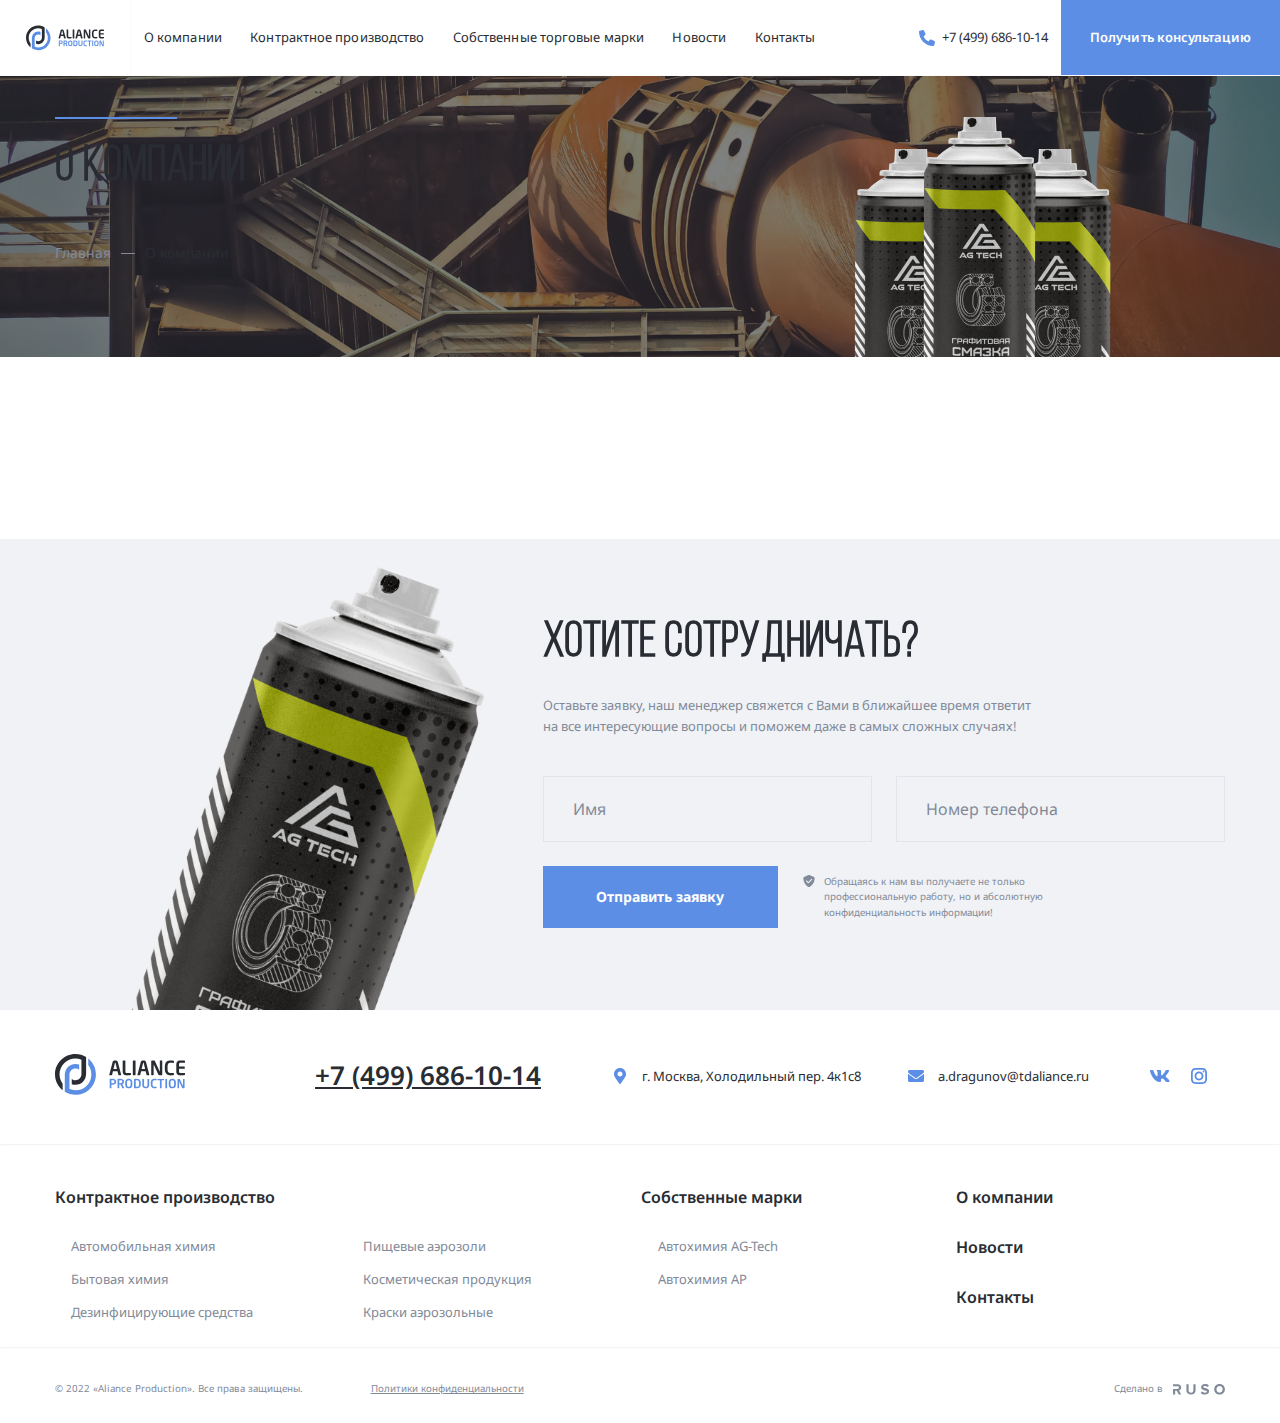
==== about.html @ fb268b4b "add: new page & inside-header; fix: navbar" ====
<!DOCTYPE html>
<html lang="ru">
  <head>
    <head>
      <meta charset="UTF-8" />
      <meta name="viewport" content="width=device-width, initial-scale=1.0" />
      <link rel="preconnect" href="https://fonts.googleapis.com" />
      <link rel="preconnect" href="https://fonts.gstatic.com" crossorigin />
      <link
        href="https://fonts.googleapis.com/css2?family=Noto+Sans:ital,wght@0,100..900;1,100..900&display=swap"
        rel="stylesheet"
      />
      <link rel="stylesheet" href="css/swiper-bundle.min.css" />
      <link rel="stylesheet" href="css/normalize.css" />
      <link rel="stylesheet" href="css/style.css" />
      <title>О компании - Aliance Production</title>
    </head>
  </head>
  <body>
    <div class="mobile-menu">
      <ul class="mobile-menu-nav">
        <li class="mobile-menu-nav-item">
          <a href="#" class="mobile-menu-link">О компании</a>
        </li>
        <li class="mobile-menu-nav-item">
          <a href="#" class="mobile-menu-link">Контрактное производство</a>
          <ul class="mobile-submenu">
            <li class="mobile-submenu-item">
              <a class="mobile-submenu-link" href="#">Автомобильная химия</a>
            </li>
            <li class="mobile-submenu-item">
              <a class="mobile-submenu-link" href="#">Бытовая химия</a>
            </li>
            <li class="mobile-submenu-item">
              <a class="mobile-submenu-link" href="#"
                >Дезинфицирующие средства</a
              >
            </li>
            <li class="mobile-submenu-item">
              <a class="mobile-submenu-link" href="#">Пищевые аэрозоли</a>
            </li>
            <li class="mobile-submenu-item">
              <a class="mobile-submenu-link" href="#"
                >Косметическая продукция</a
              >
            </li>
            <li class="mobile-submenu-item">
              <a class="mobile-submenu-link" href="#">Краски аэрозольные</a>
            </li>
          </ul>
        </li>
        <li class="mobile-menu-nav-item">
          <a href="#" class="mobile-menu-link">Собственные марки</a>
          <ul class="mobile-submenu">
            <li class="mobile-submenu-item">
              <a class="mobile-submenu-link" href="#">Автохимия AG-Tech</a>
            </li>
            <li class="mobile-submenu-item">
              <a class="mobile-submenu-link" href="#">Автохимия AP</a>
            </li>
          </ul>
        </li>
        <li class="mobile-menu-nav-item">
          <a href="#" class="mobile-menu-link">Новости</a>
        </li>
        <li class="mobile-menu-nav-item">
          <a href="#" class="mobile-menu-link">Контакты</a>
        </li>
      </ul>
      <a href="tel:+74996861014" class="mobile-phone">+7 (499) 686-10-14</a>
      <div class="mobile-info">
        <img src="img/svg/mark.svg" alt="mark" />
        <address class="mobile-info-address">
          г. Москва, Холодильный пер. 4к1с8
        </address>
      </div>
      <!-- /.mobile-info -->
      <div class="mobile-info">
        <img src="img/svg/mail.svg" alt="mail" />
        <a href="mailto:a.dragunov@tdaliance.ru" class="mobile-info-email"
          >a.dragunov@tdaliance.ru
        </a>
      </div>
      <div class="vk-inst-link">
        <a href="#" class="mobile-info">
          <img src="img/svg/vk.svg" alt="vk" />
        </a>
        <a href="#" class="mobile-info">
          <img src="img/svg/inst.svg" alt="inst" />
        </a>
      </div>
    </div>
    <nav class="navbar navbar-light">
      <a href="#" class="mobile-menu-toggle">
        <div class="mobile-menu-line"></div>
        <div class="mobile-menu-line"></div>
        <div class="mobile-menu-line"></div>
      </a>
      <a href="./" class="header-logo">
        <svg class="logo-svg logo-light">
          <use href="img/sprite.svg#logo-light"></use>
        </svg>
        <svg class="logo-svg logo-dark">
          <use href="img/sprite.svg#logo"></use>
        </svg>
      </a>
      <ul class="ul header-nav">
        <li class="header-nav-item">
          <a href="/about.html" class="header-nav-link">О компании</a>
        </li>
        <li class="header-nav-item">
          <a href="#" class="header-nav-link">Контрактное производство</a>
        </li>
        <li class="header-nav-item">
          <a href="#" class="header-nav-link">Собственные торговые марки</a>
        </li>
        <li class="header-nav-item">
          <a href="#" class="header-nav-link">Новости</a>
        </li>
        <li class="header-nav-item">
          <a href="#" class="header-nav-link">Контакты</a>
        </li>
      </ul>
      <div class="header-phone">
        <svg class="phone-icon" width="16" height="16">
          <use href="img/sprite.svg#phone"></use>
        </svg>
        <a href="tel:+74996861014" class="header-phone-link"
          >+7 (499) 686-10-14
        </a>
      </div>
      <!-- /.header-phone -->
      <button class="navbar-button button" data-toggle="modal">
        <svg class="button-icon" width="16" height="16">
          <use href="img/sprite.svg#phone"></use>
        </svg>
        <span class="button-text">Получить консультацию</span>
      </button>
    </nav>

    <div class="inside-header">
      <div class="inside-header-wrapper">
        <div class="image-field">
          <img
            class="back-inside-header-image"
            src="img/back-inside-header-image.png"
            alt="back-inside-header-image"
          />
          <div class="blackout"></div>
        </div>
        <section class="section">
          <div class="container">
            <div class="heder-inside-content">
              <div class="header-inside-title">
                <div class="seporator"></div>
                <h2 class="section-title">О компании</h2>
                <ul class="breadcrumb">
                  <li class="breadcrumb-item">
                    <a href="#" class="crumb-item">Главная</a>
                  </li>
                  <li class="breadcrumb-item">
                    <a href="#" class="crumb-item">О компании</a>
                  </li>
                </ul>
              </div>
              <img
                class="inside-header-image"
                src="img/inside-header.png"
                alt="inside-header-image"
              />
            </div>
          </div>
        </section>
      </div>
    </div>
    <!-- /.inside-header -->

    <section class="section cta">
      <div class="bg-grey section-cta">
        <img src="img/cta.png" alt="call to atction" class="cta-image" />
        <div class="cta-form-wrapper container">
          <form action="#" class="cta-form">
            <div class="section-title cta-form-title">Хотите сотрудничать?</div>
            <p class="cta-form-text">
              Оставьте заявку, наш менеджер свяжется с Вами в ближайшее время
              ответит на все интересующие вопросы и поможем даже в самых сложных
              случаях!
            </p>
            <div class="input-group-wrapper">
              <div class="input-group">
                <input
                  id="user-name"
                  type="text"
                  class="input"
                  placeholder=" "
                />
                <label class="input-group-label" for="user-name">Имя</label>
              </div>
              <div class="input-group">
                <input
                  id="user-phone"
                  type="tel"
                  class="input"
                  placeholder=" "
                />
                <label class="input-group-label" for="user-phone"
                  >Номер телефона</label
                >
              </div>
            </div>
            <!-- input-group-wrapper -->
            <div class="cta-form-footer">
              <button type="submit" class="button cta-form-button">
                Отправить заявку
              </button>
              <div class="notify">
                <svg width="14" height="14" class="notify-icon">
                  <use href="img/sprite.svg#shield"></use>
                </svg>
                <p class="notify-text">
                  Обращаясь к нам вы получаете не только профессиональную
                  работу, но и абсолютную конфиденциальность информации!
                </p>
              </div>
            </div>
            <!-- /.cta-form-footer -->
          </form>
        </div>
      </div>
    </section>

    <footer class="footer">
      <div class="container">
        <div class="footer-top">
          <a href="./" class="footer-top-logo">
            <svg class="logo-svg footer-logo">
              <use href="img/sprite.svg#logo"></use>
            </svg>
          </a>
          <a href="tel:+74996861014" class="footer-phone">+7 (499) 686-10-14</a>
          <div class="footer-info-glob-adress">
            <img src="img/svg/mark.svg" alt="mark" />
            <address class="footer-info-address">
              г. Москва, Холодильный пер. 4к1с8
            </address>
          </div>
          <!-- /.footer-info -->
          <div class="footer-info-glob-mail">
            <img src="img/svg/mail.svg" alt="mail" />
            <a href="mailto:a.dragunov@tdaliance.ru" class="footer-info-email"
              >a.dragunov@tdaliance.ru
            </a>
          </div>
          <div class="footer-social">
            <a href="#" class="footer-social-link">
              <svg width="24" height="24" class="footer-social-icon">
                <use href="img/sprite.svg#vk"></use>
              </svg>
            </a>
            <a href="#" class="footer-social-link">
              <svg width="24" height="24" class="footer-social-icon">
                <use href="img/sprite.svg#inst"></use>
              </svg>
            </a>
          </div>
          <!-- /.footer-social -->
        </div>
        <!-- /.footer-top -->
      </div>
      <hr class="footer-seporator" />
      <div class="container">
        <div class="footer-bottom">
          <div class="footer-menu-wrapper">
            <h2 class="footer-menu-title">Контрактное производство</h2>
            <ul class="footer-menu-list footer-menu-columns-2">
              <li class="footer-menu-item">
                <a href="#" class="footer-menu-link">Автомобильная химия</a>
              </li>
              <li class="footer-menu-item">
                <a href="#" class="footer-menu-link">Бытовая химия</a>
              </li>
              <li class="footer-menu-item">
                <a href="#" class="footer-menu-link"
                  >Дезинфицирующие средства
                </a>
              </li>
              <li class="footer-menu-item">
                <a href="#" class="footer-menu-link">Пищевые аэрозоли</a>
              </li>
              <li class="footer-menu-item">
                <a href="#" class="footer-menu-link">Косметическая продукция</a>
              </li>
              <li class="footer-menu-item">
                <a href="#" class="footer-menu-link">Краски аэрозольные</a>
              </li>
            </ul>
          </div>
          <div class="footer-menu-wrapper">
            <h2 class="footer-menu-title">Собственные марки</h2>
            <ul class="footer-menu-list">
              <li class="footer-menu-item">
                <a href="#" class="footer-menu-link">Автохимия AG-Tech</a>
              </li>
              <li class="footer-menu-item">
                <a href="#" class="footer-menu-link">Автохимия AP</a>
              </li>
            </ul>
          </div>
          <div class="footer-menu-wrapper">
            <ul class="footer-menu-list footer-title">
              <li class="footer-menu-item">
                <a href="#" class="footer-menu-link footer-menu-link-bold"
                  >О компании</a
                >
              </li>
              <li class="footer-menu-item">
                <a href="#" class="footer-menu-link footer-menu-link-bold"
                  >Новости</a
                >
              </li>
              <li class="footer-menu-item">
                <a href="#" class="footer-menu-link footer-menu-link-bold"
                  >Контакты</a
                >
              </li>
            </ul>
          </div>
        </div>
        <!-- /.footer-bottom -->
      </div>
      <!-- /.container -->
      <hr class="footer-seporator" />
      <div class="container">
        <div class="footer-wrapper">
          <div class="footer-legal">
            <p class="footer-copyright">
              &copy; 2022 «Aliance Production». Все права защищены.
            </p>
            <a href="#" class="footer-policy">Политики конфиденциальности</a>
          </div>
          <!-- /.footer-legal -->
          <div class="footer-author">
            <span class="made-in">Сделано в</span>
            <span class="made-in-2">Дизайн и разработка</span>
            <svg width="52" height="11" class="footer-social-icon">
              <use href="img/sprite.svg#ruso"></use>
            </svg>
          </div>
        </div>
        <!-- /.footer-wrapper -->
      </div>
    </footer>
    <div class="modal">
      <div class="modal-dialog">
        <h2 class="modal-title">Есть вопросы?</h2>
        <a href="#" class="modal-close" data-toggle="modal">
          <svg class="close-icon">
            <use href="img/sprite.svg#close"></use>
          </svg>
        </a>
        <p class="modal-text">
          Оставьте заявку, наш менеджер свяжется с Вами в ближайшее время
          ответит на все интересующие вопросы и поможем даже в самых сложных
          случаях!
        </p>
        <form action="#" class="modal-form">
          <div class="input-group-wrapper input-group-vertical">
            <div class="input-group modal-input-group">
              <input
                id="modal-user-name"
                type="text"
                class="input modal-input"
                placeholder=" "
              />
              <label
                class="input-group-label modal-input-label"
                for="modal-user-name"
                >Имя</label
              >
            </div>
            <div class="input-group modal-input-group">
              <input
                id="modal-user-phone"
                type="tel"
                class="input modal-input"
                placeholder=" "
              />
              <label
                class="input-group-label modal-input-label"
                for="modal-user-phone"
                >Номер телефона</label
              >
            </div>
          </div>
          <!-- input-group-wrapper -->
          <div class="modal-form-footer">
            <button type="submit" class="button modal-form-button">
              Отправить заявку
            </button>
            <div class="notify modal-notify">
              <svg width="14" height="14" class="notify-icon modal-notify-icon">
                <use href="img/sprite.svg#shield"></use>
              </svg>
              <p class="notify-text modal-notify-text">
                Обращаясь к нам вы получаете не только профессиональную работу,
                но и абсолютную конфиденциальность информации!
              </p>
            </div>
          </div>
        </form>
      </div>
    </div>
    <script src="js/swiper-bundle.min.js"></script>
    <script src="js/main.js"></script>
  </body>
</html>
---- css/style.css ----
* {
  box-sizing: border-box;
}
html {
  font-size: 16px;
}
@font-face {
  font-family: "Bebas Neue";
  src: url("BebasNeueLight.eot");
  src: url("../fonts/BebasNeueBook.woff") format("woff");

  font-weight: normal;
  font-style: normal;
}
body {
  font-family: "Noto Sans", sans-serif;
  font-optical-sizing: auto;
  font-weight: 400;
  font-style: normal;
  font-variation-settings: "wdth" 100;
}
.mobile-menu {
  display: none;
}
.container {
  max-width: 90rem;
  margin: auto;
  padding: 0;
}
.navbar {
  display: flex;
  align-items: center;
  color: #fff;
  height: 5.875rem;
  position: fixed;
  width: 100%;
  left: 0;
  top: 0;
  z-index: 2;
  border-bottom: 1px solid rgba(235, 235, 240, 0.2);
  transition: background-color 0.2s, height 0.2s;
}
.navbar-light {
  background-color: #fff;
  color: rgb(41, 45, 51);
}
.logo-dark {
  display: none;
}
.navbar-light .logo-light {
  display: none;
}
.navbar-light .logo-dark {
  display: block;
}
.navbar-scroll {
  height: 4.625rem;
}
.phone-icon {
  fill: #5c8ee6;
}

.logo-svg {
  width: 8.75rem;
  height: 2.75rem;
}
.navbar-light .header-logo-path {
  fill: rgb(41, 45, 51);
}
.header {
  padding-top: 5.875rem;
}
.header-image {
  background-image: url("../img/header-img.jpeg");
  background-size: cover;
  background-repeat: no-repeat;
  background-position: center -3.375rem;
  position: relative;
}
.header-image::before {
  content: "";
  position: absolute;
  background-color: rgba(41, 45, 51, 0.5);
  top: 0;
  left: 0;
  width: 100%;
  height: 100%;
  z-index: 0;
}
.header-logo {
  display: flex;
  align-items: center;
  padding: 0px 3.125rem;
  border-right: 1px solid rgba(235, 235, 240, 0.2);
  height: 100%;
}
.icon-svg {
  width: 2.25rem;
  height: 2.25rem;
}
.header-nav {
  gap: 1.8125rem;
  flex-basis: 100%;
  display: flex;
  align-items: center;
  height: 100%;
  list-style: none;
  padding-left: 3.125rem;
  margin: 0;
}
.header-nav-item {
  height: 100%;
  display: flex;
  align-items: center;
}
.header-nav-item:not(:last-child) {
  margin-right: 2%;
}
.header-nav-link {
  display: flex;
  height: 100%;
  align-items: center;
  text-decoration: none;
  font-size: 1rem;
  color: inherit;
  letter-spacing: 0.0063rem;
  position: relative;
}
.header-nav-link::after {
  content: "";
  width: 0;
  position: absolute;
  bottom: -1px;
  background-color: rgb(92, 142, 230);
  height: 2px;
  transition: width 0.2s;
  right: 0;
  left: auto;
}
.header-nav-link:hover::after {
  width: 100%;
  right: auto;
  left: 0;
}
.header-phone {
  flex-shrink: 0;
  display: flex;
  align-items: center;
  gap: 1rem;
}
.header-phone-link {
  text-decoration: none;
  font-size: 1rem;
  color: inherit;
  margin-right: 3.125rem;
}
.button {
  font-size: 1rem;
  font-weight: 600;
  line-height: 160%;
  color: #ffffff;
  background: rgb(92, 142, 230);
  padding: 1.5625rem 3.8rem;
  border: none;
  display: inline-block;
  cursor: pointer;
}
.button:hover {
  background: rgb(58, 113, 209);
}
.navbar-button {
  flex-shrink: 0;
  height: 100%;
  padding: 1.5625rem 3.25rem;
  letter-spacing: 0.0063rem;
}
.navbar-button .button-icon {
  display: none;
}
.header-button {
  height: 100%;
}
.seporator {
  background: rgb(92, 142, 230);
  width: 9.375rem;
  height: 0.125rem;
}
.header-content {
  padding-top: 9.375rem;
  position: relative;
  z-index: 1;
  color: #fff;
}
.header-title {
  max-width: 67.5rem;
  font-family: "Bebas Neue";
  font-size: 5rem;
  line-height: 120%;
  margin: 1.875rem 0;
  margin-top: 1.25rem;
  letter-spacing: 0.0469rem;
  word-spacing: -0.125rem;
}
.header-text {
  max-width: 45rem;
  font-style: normal;
  font-size: 1rem;
  font-weight: 400;
  line-height: 160%;
  margin-bottom: 3.125rem;
  padding-top: 0.75rem;
  letter-spacing: 0.0063rem;
}
.header-features {
  display: flex;
  margin-bottom: -0.125rem;
  min-width: 10.5rem;
  padding: 0;
  margin-top: 6.125rem;
  list-style: none;
  color: #fff;
  position: relative;
}
.swiper-autoheight .swiper-slide {
  height: 100%;
}
.header-features-item {
  padding: 1.9375rem 3.0625rem;
  border: 1px solid rgba(235, 235, 240, 0.2);
  width: 18rem;
}
.slider-buttons {
  display: none;
  height: 44px;
}
.primary-buttons-wrapper {
  height: 60px;
  display: flex;
  justify-content: flex-end;
}
.slider-button-prev,
.slider-button-next {
  height: 100%;
  flex-basis: 50%;
  border: 1px solid rgba(235, 235, 240, 0.2);
  display: flex;
  align-items: center;
  justify-content: center;
  cursor: pointer;
}
.primary-button-next,
.primary-button-prev {
  height: 100%;
  width: 80px;
  display: flex;
  align-items: center;
  justify-content: center;
  cursor: pointer;
  background: rgb(92, 142, 230);
}
.steps-buttons {
  display: none;
}
.header-features-text {
  font-size: 1rem;
  font-weight: 400;
  line-height: 160%;
  margin-bottom: 0;
  margin-top: 1.0625rem;
}
.section {
  margin-bottom: 9.5rem;
}
.section-light {
  margin-top: 9.4rem;
  margin-bottom: 7.8rem;
}
.section-title {
  font-family: "Bebas Neue";
  font-size: 3.75rem;
  line-height: 120%;
  color: rgb(41, 45, 51);
  margin-top: 1.5rem;
  padding-top: 0.0625rem;
  margin-bottom: 3.4375rem;
  letter-spacing: 0.02rem;
}
.section-title-2 {
  display: none;
}
.section-title-light {
  font-family: "Bebas Neue";
  font-size: 3.75rem;
  line-height: 120%;
  color: rgb(41, 45, 51);
  margin-top: 1.2rem;
  padding-top: 0.0625rem;
  margin-bottom: 52px;
}
.steps {
  display: flex;
  list-style: none;
  padding: 0;
  gap: 3.75rem;
  margin: 0;
}
.steps-item {
  max-width: 18.75rem;
  height: auto;
}
.steps-num {
  font-family: "Bebas Neue";
  color: rgb(92, 142, 230);
  font-size: 3rem;
  line-height: 120%;
  margin-top: 0.1875rem;
  display: flex;
  align-items: center;
  position: relative;
}
.steps-num::after {
  content: "";
  height: 0.0625rem;
  background: rgb(235, 235, 240);
  width: 16.25rem;
  margin-left: 4.375rem;
  position: absolute;
}
.steps-title {
  color: rgb(41, 45, 51);
  font-size: 1.75rem;
  font-weight: 400;
  line-height: 160%;
  margin-top: 2.1rem;
  margin-bottom: 0.7rem;
  letter-spacing: 0.0063rem;
}
.steps-text {
  color: rgb(130, 138, 153);
  font-size: 1rem;
  font-weight: 400;
  line-height: 160%;
  margin-top: 0.625rem;
  margin-bottom: 1.25rem;
  letter-spacing: 0.0063rem;
}
.button-link {
  display: flex;
  align-items: center;
  text-decoration: none;
  color: rgb(92, 142, 230);
  font-size: 1rem;
  font-weight: 600;
  line-height: 160%;
  letter-spacing: 0.0125rem;
}
.button-link::before {
  content: "";
  height: 0.0625rem;
  background: rgb(92, 142, 230);
  width: 2.5rem;
  margin-right: 1.25rem;
  transition: width 0.2s;
}
.button-link:hover::before {
  width: 60px;
}
.cards {
  display: flex;
  flex-wrap: wrap;
}
.card {
  height: 593px;
  width: 480px;
  border: 1px solid rgb(235, 235, 240);
  position: relative;
  text-decoration: none;
  transition: border 0.2s;
}
.card:hover .card-title {
  color: rgb(92, 142, 230);
}
.card:hover {
  border-color: rgb(92, 142, 230);
}
.card-content {
  padding: 2.5rem 7.2rem 3.125rem 3rem;
}
.card-title {
  color: rgb(41, 45, 51);
  font-size: 1.75rem;
  font-weight: 400;
  line-height: 160%;
  margin-top: 0;
  margin-bottom: 0.625rem;
  transition: color 0.2s;
}
.card-text {
  color: rgb(130, 138, 153);
  font-size: 1rem;
  font-weight: 400;
  line-height: 160%;
  margin-bottom: 20rem;
  margin-top: 0.6875rem;
}
.card-image {
  width: 100%;
  position: absolute;
  bottom: 0;
  right: 0;
  z-index: 0;
}
.card-marks {
  display: flex;
}
.card-mark {
  display: grid;
  grid-column-gap: 3.125rem;
  flex-basis: 50%;
  text-decoration: none;
  border: 1px solid rgb(235, 235, 240);
  padding: 3.125rem;
  padding-bottom: 0.5rem;
  transition: border 0.2s;
  grid-template-columns: 11.25rem 1fr;
  grid-template-rows: 1fr 3fr;
  grid-template-areas:
    "logo title title"
    "logo text text";
}
.card-mark:hover {
  border-color: rgb(92, 142, 230);
}
.card-mark:hover .card-marks-title {
  color: rgb(92, 142, 230);
}
.card-marks-title {
  grid-area: title;
  color: rgb(41, 45, 51);
  font-size: 1.75rem;
  font-weight: 400;
  line-height: 160%;
  margin: 0;
  margin-bottom: 0.625rem;
  transition: color 0.2s;
}
.card-marks-text {
  grid-area: text;
  color: rgb(130, 138, 153);
  font-size: 1rem;
  font-weight: 400;
  line-height: 160%;
  margin: 0;
  margin-right: 1.875rem;
}
.card-marks-logo {
  grid-area: logo;
  width: 11.25rem;
  height: 11.25rem;
  display: flex;
  justify-content: center;
  align-items: center;
  flex-shrink: 0;
}
.al-blue {
  fill: #828a99;
  transition: fill 0.2s;
}
.ag-blue {
  fill: #828a99;
  transition: fill 0.2s;
}
.card-mark:hover .al-blue {
  fill: #5c8ee6;
}
.card-mark:hover .ag-blue {
  fill: #5c8ee6;
}
.founder {
  min-height: 41.25rem;
  position: relative;
  margin-bottom: 9.25rem;
}
.founder-photo {
  position: absolute;
  left: 0;
  width: 43.74%;
  top: 0;
  min-height: 100%;
  object-fit: cover;
}
.founder-content {
  max-width: 45rem;
  margin-top: 3rem;
}
.founder-content-wrapper {
  display: flex;
  justify-content: flex-end;
}
.section-title-founder {
  font-family: "Bebas Neue";
  font-size: 3.75rem;
  line-height: 120%;
  color: rgb(41, 45, 51);
  margin-top: 1.5rem;
  padding-top: 0.0625rem;
  margin-bottom: 1.67rem;
  letter-spacing: 0.02rem;
  padding-right: 4.8125rem;
}
.founder-text-1 {
  color: rgb(130, 138, 153);
  font-size: 1rem;
  font-weight: 400;
  line-height: 160%;
  margin-bottom: 1.4rem;
  letter-spacing: 0.16px;
}
.founder-text-2 {
  color: rgb(130, 138, 153);
  font-size: 1rem;
  font-weight: 400;
  line-height: 160%;
  margin-bottom: 2.03rem;
  letter-spacing: 0.16px;
}
.clients-wrapper {
  display: flex;
  gap: 3.6rem;
}
.clients-content {
  flex-basis: 46%;
}
.section-title-clients {
  font-family: "Bebas Neue";
  font-size: 3.75rem;
  line-height: 120%;
  color: rgb(41, 45, 51);
  margin-top: 1.5rem;
  padding-top: 0.0625rem;
  margin-bottom: 2.67rem;
  letter-spacing: 0.02rem;
  padding-right: 3.8125rem;
}
.clients-list {
  list-style: none;
  padding: 0;
  columns: 2 auto;
  column-gap: 3.75rem;
}
.clients-list-item {
  display: flex;
  align-items: center;
  gap: 1.25rem;
  color: rgb(41, 45, 51);
  font-size: 1rem;
  font-weight: 400;
  line-height: 160%;
  margin-bottom: 1.25rem;
}

.clients-logo-list {
  display: flex;
  flex-wrap: wrap;
  height: 479px;
  width: 719px;
  margin-top: 31px;
}
.clients-logo-item {
  flex-basis: 33.33%;
  border: 1px solid rgb(235, 235, 240);
  display: flex;
  align-items: center;
  justify-content: center;
  padding: 1.0625rem;
}
.clients-logo {
  max-width: 100%;
  filter: grayscale(100%);
  cursor: pointer;
}
.clients-logo:hover {
  filter: grayscale(0);
}
.section-title-clients-2 {
  display: none;
}
.section-title-founder-2 {
  display: none;
}
.button-link-founder {
  display: flex;
  align-items: center;
  text-decoration: none;
  color: rgb(92, 142, 230);
  font-size: 1rem;
  font-weight: 600;
  line-height: 160%;
}
.button-link-founder::before {
  content: "";
  height: 0.0625rem;
  background: rgb(92, 142, 230);
  width: 2.5rem;
  margin-right: 1.25rem;
  transition: width 0.2s;
}
.button-link-founder:hover::before {
  width: 60px;
}
.button-link-founder-2 {
  display: none;
}
.blog-card {
  display: flex;
  position: relative;
  min-height: 25rem;
  flex-direction: column;
  text-decoration: none;
  color: #fff;
  justify-content: flex-end;
  padding: 3.125rem;
}
.blog-card::before {
  content: "";
  position: absolute;
  width: 100%;
  height: 100%;
  left: 0;
  top: 0;
  background: rgba(41, 45, 51, 0.6);
  z-index: -1;
}
.blog-card-image {
  position: absolute;
  left: 0;
  top: 0;
  width: 100%;
  height: 100%;
  object-fit: cover;
  z-index: -2;
}
.blog-card-title {
  color: rgb(255, 255, 255);
  font-size: 1.75rem;
  font-weight: 400;
  line-height: 160%;
  margin-bottom: 0.625rem;
  margin-top: 0;
}
.blog-card-text {
  color: rgb(255, 255, 255);
  font-size: 1rem;
  font-weight: 400;
  line-height: 160%;
  margin: 0;
}
.blog-slider-footer {
  display: flex;
  align-items: center;
  margin-top: 1.875rem;
  justify-content: space-between;
}
.bg-grey {
  background: rgb(240, 242, 245);
}
.cta {
  margin-bottom: 0;
}
.section-cta {
  position: relative;
  padding-top: 1.25rem;
  margin-top: 14rem;
  padding-bottom: 6.3rem;
}
.cta-image {
  position: absolute;
  bottom: 0;
  left: 0;
  max-width: 45rem;
  width: 50%;
}
.cta-form-wrapper {
  display: flex;
  justify-content: flex-end;
}
.cta-form {
  max-width: 52.5rem;
  padding-right: 9rem;
  padding-top: 2.9375rem;
}
.cta-form-title {
  font-weight: 600;
  margin: 0;
  margin-top: 1.5625rem;
}
.cta-form-text {
  color: rgb(130, 138, 153);
  font-size: 1rem;
  font-weight: 400;
  line-height: 160%;
  margin-top: 1.7rem;
  margin-bottom: 3rem;
  max-width: 40rem;
}
.input-group-wrapper {
  display: flex;
  gap: 1.875rem;
  width: 52.5rem;
}
.input-group-vertical {
  display: flex;
  flex-direction: column;
  width: 100%;
}
.input-group {
  position: relative;
  height: 66px;
  flex-grow: 1;
  background-color: rgb(240, 242, 245);
}
.input {
  width: 100%;
  height: 100%;
  position: absolute;
  top: 0;
  left: 0;
  padding: 1.25rem 1.875rem;
  border: 1px solid rgb(228, 228, 235);
  background-color: inherit;
}
.input-group-label {
  position: absolute;
  cursor: text;
  top: 24px;
  left: 30.4px;
  color: rgb(130, 138, 153);
  font-size: 16px;
  font-weight: 400;
  transition: top 0.2s, left 0.2s, font-size 0.2s;
}
.input:focus {
  border: 1px solid rgb(92, 142, 230);
  outline: 0;
}
.input:focus ~ .input-group-label,
.input:not(:placeholder-shown).input:not(:focus) ~ .input-group-label {
  top: -0.3rem;
  left: 1.25rem;
  font-size: 0.625rem;
  background-color: inherit;
  padding: 0 0.625rem;
}
.cta-form-footer {
  display: flex;
  margin-top: 1.875rem;
  gap: 1.875rem;
  align-items: center;
}
.cta-form-button {
  flex-shrink: 0;
  width: 235px;
  height: 62px;
  padding: 1rem 1rem;
  color: rgb(255, 255, 255);
  font-size: 14px;
  font-weight: 700;
  line-height: 160%;
}
.notify {
  display: flex;
  align-items: flex-start;
  gap: 0.625rem;
}
.notify-icon {
  flex-shrink: 0;
}
.notify-text {
  max-width: 23.75rem;
  margin: 0;
  color: rgb(130, 138, 153);
  font-size: 0.75rem;
  font-weight: 400;
  line-height: 160%;
}
.footer-top {
  padding-top: 3.1rem;
  padding-bottom: 2.7rem;
  display: flex;
  align-items: center;
}
.footer-info-glob-adress {
  display: flex;
  align-items: center;
  text-decoration: none;
  font-style: normal;
  color: rgb(41, 45, 51);
  gap: 10px;
  margin-left: 5.1875rem;
}
.footer-info-glob-mail {
  display: flex;
  align-items: center;
  text-decoration: none;
  font-style: normal;
  color: rgb(41, 45, 51);
  gap: 10px;
  margin-left: 3.25rem;
}
.footer-info-address,
.footer-info-email {
  font-style: inherit;
  text-decoration: inherit;
  color: inherit;
}
.footer-logo {
  width: 12.5rem;
  height: 3.75rem;
}
.footer-phone {
  color: rgb(41, 45, 51);
  font-size: 2rem;
  font-weight: 600;
  line-height: 160%;
  margin-left: 10rem;
}
.footer-social {
  margin-left: 4.5625rem;
  display: flex;
  gap: 15px;
}
.footer-social-link {
  text-decoration: none;
}
.footer-seporator {
  color: rgb(235, 235, 240);
  opacity: 0.1;
}
.footer-bottom {
  display: flex;
  padding-top: 2.5rem;
  padding-bottom: 0.4rem;
}
.footer-menu-title {
  margin-top: 0;
  margin-bottom: 2rem;
  color: rgb(41, 45, 51);
  font-size: 16px;
  font-weight: 600;
  line-height: 160%;
}
.footer-menu-list {
  margin: 0;
  padding-left: 1.25rem;
  list-style: none;
}
.footer-menu-columns-2 {
  columns: 20rem auto;
  min-width: 45.1rem;
}
.footer-menu-link {
  text-decoration: none;
  color: rgb(130, 138, 153);
  font-size: 1rem;
  font-weight: 400;
  line-height: 160%;
  margin-bottom: 0.9375rem;
  display: block;
  position: relative;
}
.footer-menu-link:hover {
  color: #5c8ee6;
}
.footer-menu-link-bold {
  color: rgb(41, 45, 51);
  font-size: 16px;
  font-weight: 600;
  line-height: 160%;
  margin-bottom: 1.875rem;
}
.footer-menu-wrapper:last-child {
  margin-left: 10.6rem;
}
.footer-wrapper {
  padding-top: 1.25rem;
  padding-bottom: 1.25rem;
  color: rgb(130, 138, 153);
  font-style: normal;
}
.footer-wrapper,
.footer-legal {
  display: flex;
  align-items: center;
  justify-content: space-between;
  gap: 5.2rem;
}
.footer-copyright,
.footer-policy {
  font-size: 0.75rem;
  font-weight: 400;
  line-height: 160%;
  color: inherit;
}
.made-in {
  color: rgb(130, 138, 153);
  font-size: 0.75rem;
  font-weight: 400;
  line-height: 160%;
}
.made-in-2 {
  display: none;
  color: rgb(130, 138, 153);
  font-size: 12px;
  font-weight: 400;
  line-height: 160%;
}
.footer-author {
  display: flex;
  gap: 10px;
}
.footer-social-icon {
  margin-top: 0.1875rem;
}
.modal {
  opacity: 0;
  visibility: hidden;
  transform: translateX(-100%);
  position: fixed;
  top: 0;
  left: 0;
  width: 100%;
  height: 100%;
  background-color: rgba(41, 45, 51, 0.5);
  z-index: 10;
  display: flex;
}
.modal.is-open {
  transform: translateX(0);
  visibility: visible;
  opacity: 1;
}
.modal.is-open .modal-dialog {
  transform: translateY(0);
  opacity: 1;
}
.modal-dialog {
  background-color: #fff;
  margin: auto;
  max-width: 28.75rem;
  padding: 2.1rem 3.125rem;
  position: relative;
  transform: translateY(-10%);
  opacity: 0;
  transition: transform 0.3s, opacity 0.3s;
  margin-top: 10.75rem;
}
.modal-close {
  display: block;
  position: absolute;
  top: 2.5rem;
  right: 3.125rem;
  width: 3.125rem;
  height: 3.125rem;
  display: flex;
  align-items: center;
  justify-content: center;
  border: 1px solid rgb(235, 235, 240);
}
.close-icon {
  height: 1.5rem;
  width: 1.5rem;
}
.modal-title {
  color: rgb(41, 45, 51);
  font-style: normal;
  font-family: "Bebas Neue";
  font-size: 3rem;
  font-weight: 400;
  line-height: 120%;
  margin-top: 0;
  margin-bottom: 1.6875rem;
}
.modal-text {
  color: rgb(130, 138, 153);
  font-size: 1rem;
  font-weight: 400;
  line-height: 160%;
  margin-bottom: 1.875rem;
}
.modal-input-group {
  background-color: #fff;
}
.modal-form-footer {
  margin-top: 1.875rem;
}
.modal-form-button {
  display: block;
  margin-bottom: 21px;
  width: 100%;
  color: rgb(255, 255, 255);
  font-size: 0.875rem;
  font-weight: 700;
  line-height: 160%;
  height: 4rem;
  padding: 0.5625rem 3.8rem;
}
.modal-notify-text {
  margin-bottom: 0.4375rem;
}
.modal-notify-icon {
  margin-top: 0.1875rem;
}
.inside-header {
  padding-top: 5.875rem;
  background-color: rgb(240, 242, 245);
}
.inside-header-wrapper {
  position: relative;
  z-index: 0;
  height: 100%;
}
.back-inside-header-image {
  position: absolute;
  height: 100%;
  width: 100%;
  z-index: -1;
}
.blackout {
  position: absolute;
  height: 100%;
  width: 100%;
  z-index: -1;
  background-color: rgba(41, 45, 51, 0.6);
}
.heder-inside-content {
  padding-top: 3.125rem;
  display: flex;
  justify-content: space-between;
}
.breadcrumb {
  display: flex;
  list-style: none;
  padding: 0;
  margin: 0;
  padding-bottom: 50px;
}
.crumb-item {
  text-decoration: none;
  position: relative;
  margin-right: 34px;
  align-items: center;
  color: rgb(130, 138, 153);
  font-size: 14px;
  font-weight: 400;
  line-height: 160%;
}
.crumb-item::after {
  content: "";
  position: absolute;
  width: 14px;
  height: 1px;
  background: rgb(130, 138, 153);
  margin-left: 10px;
  margin-right: 10px;
  top: 10px;
}
.breadcrumb-item:last-child .crumb-item {
  color: rgb(41, 45, 51);
}
.breadcrumb-item:last-child .crumb-item::after {
  display: none;
}
@media (max-width: 1920px) {
  .header-image {
    background-position: center;
  }
}
@media (max-width: 1700px) {
  html {
    font-size: 14px;
  }
  .header-image {
    background-position: center;
  }
  .header-nav {
    gap: 1rem;
  }
  .clients-content {
    flex-basis: 60%;
  }
  .footer-logo {
    width: 11rem;
    height: 3.75rem;
  }
}
@media (max-width: 1460px) {
  html {
    font-size: 13px;
  }
  .header-logo {
    padding: 2rem;
  }
  .logo-svg {
    width: 6rem;
  }
  .header-nav {
    padding-left: 1rem;
    gap: 0;
  }
  .header-nav-item:not(:last-child) {
    padding-right: 1rem;
  }
  .header-phone-link {
    margin-right: 1rem;
  }
  .navbar-button {
    padding: 1.5625rem 2.25rem;
  }
  .header-phone {
    gap: 0.5rem;
  }
  .cta-image {
    width: 40%;
  }
  .footer-logo {
    width: 10rem;
    height: 3.75rem;
  }
}
@media (max-width: 1200px) {
  .container {
    max-width: 70rem;
  }
  .steps-num::after {
    width: 10rem;
    margin-left: 3.375rem;
  }
  .header-phone {
    display: none;
  }
  .navbar {
    height: 5.7rem;
  }
  .navbar-light {
    height: 4rem;
  }
  .navbar-button {
    padding-left: 2rem;
    padding-right: 2rem;
    display: flex;
    align-items: center;
    justify-content: center;
  }
  .steps-num::after {
    width: 10rem;
  }
  .header-nav-item:not(:last-child) {
    padding-right: 0;
  }
  .slider-buttons {
    display: flex;
  }
  .steps {
    gap: 1rem;
  }
  .steps-item {
    max-width: 100%;
  }
  .card {
    flex-basis: 50%;
  }
  .card-marks {
    flex-wrap: wrap;
  }
  .card-mark {
    grid-template-columns: auto auto;
  }
  .card-marks-logo {
    width: 9rem;
    height: 9rem;
  }
  .card-mark {
    grid-template-rows: 1fr 3fr;
  }
  .card-marks-text {
    margin-right: 0;
  }
  .founder-content {
    max-width: 35rem;
  }
  .clients-content {
    flex-basis: 60%;
  }
  .clients-logo-list {
    flex-shrink: 10;
  }
  .clients-wrapper {
    flex-direction: column;
  }
  .section-title-clients {
    padding-right: 21.8125rem;
  }
  .clients-list {
    column-gap: 0;
  }
  .cta {
    margin-bottom: 0;
  }
  .cta-image {
    display: none;
  }
  .cta-form-wrapper {
    justify-content: center;
  }
  .input-group-wrapper {
    display: block;
  }
  .input-group {
    margin-bottom: 1.25rem;
  }
  .cta-form-footer {
    display: block;
  }
  .cta-form {
    padding-right: 0;
  }
  .cta-form-button {
    width: 100%;
    margin-bottom: 1.875rem;
  }
  .notify-text {
    max-width: 100%;
  }
  .footer-logo {
    display: none;
  }
  .footer-phone {
    margin-left: 0;
  }
  .footer-menu-columns-2 {
    min-width: 0;
  }
  .section-cta {
    padding-bottom: 4.2rem;
  }
}
@media (max-width: 992px) {
  html {
    font-size: 12px;
  }
  .container {
    max-width: 60rem;
  }
  .header-nav {
    display: none;
  }
  .header-logo {
    flex-grow: 1;
    justify-content: center;
  }
  .mobile-menu-toggle {
    width: 80px;
    height: 100%;
    display: flex;
    flex-direction: column;
    justify-content: space-between;
    padding: 2.28rem 2.41rem;
    border-right: 1px solid rgba(235, 235, 240, 0.2);
    transition: 0.2s;
  }
  .mobile-menu-toggle-light {
    width: 80px;
    height: 100%;
    display: flex;
    flex-direction: column;
    justify-content: space-between;
    padding: 1.4rem 2.5rem;
    border-right: 1px solid rgba(235, 235, 240, 0.2);
  }
  .close-menu {
    padding: 1.3rem 3.1rem;
  }
  .navbar-light .mobile-menu-line {
    background-color: #333;
  }
  .mobile-menu-line {
    height: 1px;
    background-color: #fff;
    width: 20px;
    transition: transform 0.2s;
  }
  .mobile-menu-line:nth-child(2) {
    width: 80%;
  }
  .navbar-button .button-text {
    display: none;
  }
  .logo-svg {
    width: 10rem;
    height: 3.75rem;
  }
  .navbar-button .button-icon {
    display: block;
    fill: #ffffff;
    margin: 0.6rem;
  }
  .mobile-menu {
    position: fixed;
    top: 0;
    right: 0;
    left: 0;
    bottom: 0;
    height: 100%;
    width: 100%;
    overflow-y: auto;
    z-index: 2;
    background-color: #fff;
    padding-top: 5rem;
    padding-left: 1.5rem;
    padding-right: 1.5rem;
  }
  .mobile-menu.is-open {
    display: block;
  }
  .mobile-menu-nav {
    margin: 0;
    margin-top: 30px;
    list-style: none;
    padding: 0;
  }
  .mobile-menu-nav-item {
    margin-bottom: 2rem;
  }
  .mobile-menu-link {
    text-decoration: none;
    color: rgb(41, 45, 51);
    font-size: 14px;
    font-weight: 700;
  }
  .mobile-submenu {
    list-style: none;
    padding: 0;
    padding-left: 2rem;
    margin-top: 1rem;
  }
  .mobile-submenu-link {
    text-decoration: none;
    color: rgb(130, 138, 153);
    font-size: 14px;
    font-weight: 400;
    line-height: 160%;
  }

  .mobile-phone {
    display: block;
    color: rgb(41, 45, 51);
    font-size: 20px;
    font-weight: 600;
    line-height: 160%;
    border-top: 1px solid rgb(235, 235, 240);
    padding-top: 2rem;
    margin-bottom: 1rem;
  }
  .mobile-info {
    display: flex;
    align-items: center;
    gap: 1rem;
    margin-bottom: 1rem;
  }
  .mobile-info-address,
  .mobile-info-email {
    text-decoration: none;
    font-style: normal;
    color: rgb(41, 45, 51);
    font-size: 14px;
    font-weight: 400;
    line-height: 160%;
  }
  .vk-inst-link {
    margin-top: 20px;
    display: flex;
    gap: 15px;
  }
  .mobile-submenu-item:not(:last-child) {
    padding-bottom: 10px;
  }
  .close-menu .mobile-menu-line:nth-child(2) {
    display: none;
  }
  .close-menu .mobile-menu-line:nth-child(1) {
    transform: rotate(45deg) translateY(10px);
  }
  .close-menu .mobile-menu-line:nth-child(3) {
    transform: rotate(-45deg) translateY(-10px);
  }
  .primary-buttons-wrapper {
    height: 40px;
  }
  .primary-button-next,
  .primary-button-prev {
    width: 60px;
  }
  .steps-buttons {
    display: flex;
  }
  .steps {
    gap: 0;
  }
  .card-marks {
    flex-direction: column;
  }
  .card-mark {
    grid-template-rows: 1fr 2fr;
  }
  .founder-photo {
    width: 38.74%;
  }
  .footer-top {
    align-items: flex-start;
    flex-direction: column;
  }
  .footer-logo {
    display: flex;
    margin-bottom: 1.875rem;
    width: 13.4rem;
    height: 4.2rem;
  }
  .footer-phone {
    margin-bottom: 1.25rem;
  }
  .footer-info-glob-adress {
    margin: 0;
    margin-bottom: 0.625rem;
  }
  .footer-info-glob-mail {
    margin: 0;
    margin-bottom: 1.25rem;
  }
  .footer-social {
    margin: 0;
  }
  .footer-bottom {
    flex-direction: column;
  }
  .footer-menu-columns-2 {
    columns: 1;
  }
  .footer-menu-wrapper:last-child {
    margin: 0;
  }
  .footer-seporator {
    margin: 0;
  }
  .footer-menu-list {
    margin-bottom: 1.875rem;
  }
  .footer-wrapper,
  .footer-legal {
    display: flex;
    align-items: flex-start;
    justify-content: flex-start;
    gap: 0;
    flex-direction: column;
  }
  .footer-copyright {
    margin-bottom: 0.9rem;
    margin-top: 0;
    color: rgb(130, 138, 153);
    font-size: 12px;
    font-weight: 400;
    line-height: 160%;
  }
  .footer-policy {
    margin-bottom: 0.625rem;
  }
  .footer-menu-title {
    color: rgb(41, 45, 51);
    font-size: 14px;
    font-weight: 700;
    line-height: 160%;
    margin-bottom: 1.7rem;
  }
  .footer-bottom {
    padding-top: 2rem;
  }
  .footer-menu-list {
    padding-left: 1.7rem;
    margin-bottom: 1.6rem;
  }
  .footer-menu-link {
    color: rgb(130, 138, 153);
    font-size: 14px;
    font-weight: 400;
    line-height: 160%;
    margin-bottom: 0.8rem;
  }
  .footer-menu-link-bold {
    color: rgb(41, 45, 51);
    font-size: 16px;
    font-weight: 600;
    line-height: 160%;
  }
  .footer-menu-link:hover {
    color: rgb(130, 138, 153);
  }
  .footer-title {
    padding-left: 0;
  }
  .footer-menu-link-bold {
    color: rgb(41, 45, 51);
    font-size: 14px;
    font-weight: 700;
    line-height: 160%;
    margin-bottom: 2.56rem;
  }
  .footer-menu-list {
    margin-top: 0.7rem;
  }
  .footer-policy {
    color: rgb(130, 138, 153);
    font-size: 12px;
    font-weight: 400;
    line-height: 160%;
    margin-bottom: 1rem;
  }
  .made-in {
    display: none;
  }
  .made-in-2 {
    display: block;
  }
  .footer-author {
    gap: 15px;
  }
}

@media (max-width: 768px) {
  .container {
    max-width: 40rem;
  }
  .header-title {
    font-size: 4rem;
  }
  .header-content {
    padding-top: 4rem;
  }
  .card {
    flex-basis: 100%;
  }
  .card-mark {
    grid-template-rows: 1fr 1fr;
    grid-template-areas:
      "logo title"
      "text text";
  }
  .card-marks-logo {
    height: 100px;
    width: 100px;
  }
  .card-marks-text {
    margin-top: 1.5rem;
  }
  .founder-photo {
    position: relative;
    width: 100%;
    margin-bottom: 3.125rem;
  }
  .section-title-clients {
    padding-right: 2.9rem;
  }
  .clients-logo-list {
    width: 100%;
  }
  .input-group-wrapper {
    width: 100%;
  }
  .input-group {
    height: 62px;
    width: 100%;
    margin-bottom: 1.65rem;
  }
}
@media (max-width: 576px) {
  .container {
    max-width: 92%;
  }
  .card-marks-logo {
    height: 106px;
    width: 100px;
  }
  .card-mark {
    grid-template-rows: 1fr 1fr;
    grid-template-areas:
      "logo title"
      "text text";
  }
  .card-marks-text {
    margin-right: 0;
  }
  .logo-svg {
    width: 10rem;
    height: 3.75rem;
  }
  .seporator {
    width: 8.3rem;
    height: 0.1rem;
  }
  .header-text {
    font-size: 1.15rem;
    padding-top: 0;
    word-spacing: 0.3rem;
    letter-spacing: 0;
    margin-bottom: 2.4rem;
  }
  .header-title {
    margin: 1.4rem 0;
    letter-spacing: 0.02rem;
    word-spacing: 0;
  }
  .button {
    font-size: 1.2rem;
    display: flex;
    align-items: center;
    justify-content: center;
  }
  .header-features {
    margin-top: 4.3rem;
  }
  .header-features-item {
    padding: 1.6rem 2.5rem;
  }
  .header-features-text {
    margin-top: 1.5rem;
    font-size: 1.1rem;
  }
  .swiper-wrapper-hf {
    height: 140px;
  }
  .header-image {
    background-size: 500%;
  }
  .section-light {
    margin-top: 8.4rem;
    margin-bottom: 8.45rem;
  }
  .section-title-light {
    font-size: 2.75rem;
    margin-top: 1.6rem;
    letter-spacing: 0.11rem;
    margin-bottom: 2.4rem;
  }
  .steps-num {
    font-size: 4rem;
  }
  .steps-num::after {
    width: 19rem;
    margin-left: 6rem;
  }
  .steps-title {
    margin-top: 1rem;
    letter-spacing: -0.5px;
    margin-bottom: 0;
  }
  .steps-text {
    font-size: 1.2rem;
    margin-top: 0.4rem;
    padding-right: 2rem;
    letter-spacing: -0.1px;
    margin-bottom: 2.33rem;
    line-height: 150%;
  }
  .button-link::before {
    width: 3.3rem;
    margin-right: 1.7rem;
  }
  .button-link {
    letter-spacing: 0.14rem;
  }
  .section-title {
    display: none;
    font-size: 2.75rem;
    letter-spacing: 1.4px;
    margin-bottom: 36px;
  }
  .card-content {
    padding: 1.3rem 3.2rem 3.125rem 2.4rem;
  }
  .card-title {
    letter-spacing: -0.5px;
    margin-bottom: 0;
    line-height: 133%;
  }
  .card-text {
    margin-top: 0.6rem;
    font-size: 1.2rem;
    letter-spacing: -0.1px;
  }
  .card {
    height: 430px;
  }
  .steps-buttons {
    margin-top: 1.5rem;
  }
  .header-features {
    height: 141px;
  }
  .section-title-2 {
    font-size: 2.75rem;
    letter-spacing: 0.12rem;
    margin-bottom: 3rem;
    font-family: "Bebas Neue";
    line-height: 120%;
    color: rgb(41, 45, 51);
    margin-top: 1.5rem;
    padding-top: 0.0625rem;
    display: block;
  }
  .section {
    margin-bottom: 7.75rem;
  }
  .card-mark {
    padding: 2.2rem 2.4rem;
    grid-column-gap: 0;
    grid-template-columns: 1fr 2fr;
  }
  .card-marks-title {
    margin-left: 2.49rem;
    letter-spacing: -0.4px;
    line-height: 134%;
  }

  .card-marks-text {
    font-size: 1.1rem;
    letter-spacing: 0.04rem;
    margin-top: 1.4rem;
  }
  .button-link::before {
    content: "";
  }
  .button-link:hover::before {
    width: 3.3rem;
  }
  .card-mark:hover .al-blue {
    fill: #828a99;
  }
  .card-mark:hover .ag-blue {
    fill: #828a99;
  }
  .card-mark:hover {
    border-color: rgb(235, 235, 240);
  }
  .card-mark:hover .card-marks-title {
    color: rgb(41, 45, 51);
  }
  .button:hover {
    background: rgb(92, 142, 230);
  }
  .card:hover .card-title {
    color: rgb(41, 45, 51);
  }
  .card:hover {
    border-color: rgb(235, 235, 240);
  }
  .clients-list {
    columns: 1;
  }
  .clients-logo-item {
    flex-basis: 50%;
  }
  .section-title-clients {
    display: none;
  }
  .section-title-founder {
    display: none;
  }
  .founder-photo {
    margin-top: 0.7rem;
  }
  .founder-content {
    margin-top: 0.9rem;
  }
  .section-title-founder-2 {
    font-size: 2.75rem;
    letter-spacing: 1.45px;
    margin-bottom: 1.2rem;
    font-family: "Bebas Neue";
    line-height: 127%;
    color: rgb(41, 45, 51);
    margin-top: 1.5rem;
    padding-top: 0.0625rem;
    display: block;
  }
  .founder-text-1 {
    font-size: 1.17rem;
    line-height: 157%;
    margin-bottom: 0.7rem;
  }
  .founder-text-2 {
    font-size: 1.17rem;
    line-height: 157%;
    margin: 0;
    margin-bottom: 1.7rem;
  }
  .founder {
    margin-bottom: 8.2rem;
  }
  .section-title-clients-2 {
    font-size: 2.75rem;
    letter-spacing: 1.5px;
    margin-bottom: 2.7rem;
    font-family: "Bebas Neue";
    line-height: 130%;
    color: rgb(41, 45, 51);
    margin-top: 1.5rem;
    padding-top: 0.0625rem;
    display: block;
  }
  .clients-list-item {
    font-size: 1.19rem;
    gap: 1.6rem;
  }
  .clients-logo {
    max-width: 35%;
  }
  .clients-logo-list {
    margin-top: 0;
  }
  .clients-wrapper {
    gap: 0;
  }
  .clients-logo-list {
    height: 550px;
  }
  .clients-list {
    margin-bottom: 1.31rem;
  }
  .button-link-founder-2 {
    display: flex;
    align-items: center;
    text-decoration: none;
    color: rgb(92, 142, 230);
    font-size: 1.2rem;
    font-weight: 600;
    line-height: 160%;
    letter-spacing: 0.0125rem;
  }
  .button-link-founder-2::before {
    content: "";
    height: 0.0625rem;
    background: rgb(92, 142, 230);
    width: 3.3rem;
    margin-right: 1.7rem;
    transition: width 0.2s;
  }
  .button-link-founder {
    display: none;
  }
  .clients-logo:hover {
    filter: grayscale(100%);
  }
  .clients-logo {
    filter: grayscale(100%);
  }
  .blog {
    margin-top: 8.3rem;
  }
  .blog-card-text {
    display: none;
  }
  .blog-card {
    height: 195px;
    min-height: 195px;
  }
  .blog-card-title {
    position: absolute;
    bottom: 11px;
    left: 20px;
    font-size: 1.7rem;
    font-weight: 400;
    line-height: 120%;
    padding-right: 54px;
  }
  .blog-slider {
    margin-top: 3.2rem;
  }
  .blog-slider-footer {
    margin-top: 1.7rem;
  }
  .input-group-wrapper {
    width: 28.5rem;
  }
  .cta {
    margin-bottom: 0;
  }
  .cta-form-title {
    display: block;
  }
  .section-cta {
    margin-top: 8.3rem;
    padding-top: 0;
  }
  .cta-form-title {
    margin-top: 1rem;
    margin-bottom: 1.4rem;
  }
  .cta-form-text {
    margin-top: 0;
    color: rgb(130, 138, 153);
    font-size: 14px;
    font-weight: 400;
    line-height: 160%;
    margin-bottom: 2.3rem;
  }
  .input-group-wrapper {
    width: 100%;
  }
  .input-group {
    height: 62px;
    width: 100%;
    margin-bottom: 1.65rem;
  }
  .input-group:last-child {
    margin-bottom: 0;
  }
  .cta-form-footer {
    margin-top: 0.8rem;
  }
  .notify-text {
    color: rgb(130, 138, 153);
    font-size: 12px;
    font-weight: 400;
    line-height: 160%;
    padding-left: 0.1875rem;
  }
  .cta-form-button {
    margin-bottom: 2.5rem;
  }
  .input-group-label {
    color: rgb(130, 138, 153);
    font-size: 14px;
    font-weight: 400;
    line-height: 160%;
    top: 1.7rem;
    left: 2.5rem;
  }
  .footer-logo {
    width: 13.5rem;
    height: 5.75rem;
  }
  .footer-phone {
    color: rgb(41, 45, 51);
    font-size: 28px;
    font-weight: 600;
    line-height: 160%;
    margin-bottom: 1.7rem;
  }
  .footer-info-glob-adress,
  .footer-info-glob-mail {
    color: rgb(41, 45, 51);
    font-size: 14px;
    font-weight: 400;
    line-height: 160%;
  }
  .footer-info-glob-adress {
    margin-bottom: 0.8rem;
  }
  .footer-info-glob-mail {
    margin-bottom: 1.45rem;
  }
  .modal-dialog {
    padding: 2.2rem 2.6rem 2rem 2.5rem;
    margin-top: 10.2rem;
  }
  .modal-title {
    color: rgb(41, 45, 51);
    font-size: 40px;
    font-weight: 600;
    line-height: 120%;
    margin-bottom: 0;
  }
  .close-icon {
    height: 18px;
    width: 18px;
  }
  .modal-close {
    height: 40px;
    width: 40px;
    top: 30px;
    right: 30px;
  }
  .modal-text {
    color: rgb(130, 138, 153);
    font-size: 14px;
    font-weight: 400;
    line-height: 160%;
    margin-bottom: 1.4rem;
  }
  .modal-form-footer {
    margin-top: 1.7rem;
  }
  .modal-form-button {
    height: 62px;
    margin-bottom: 18px;
  }
  .footer-menu-link:hover {
    color: rgb(130, 138, 153);
  }
}
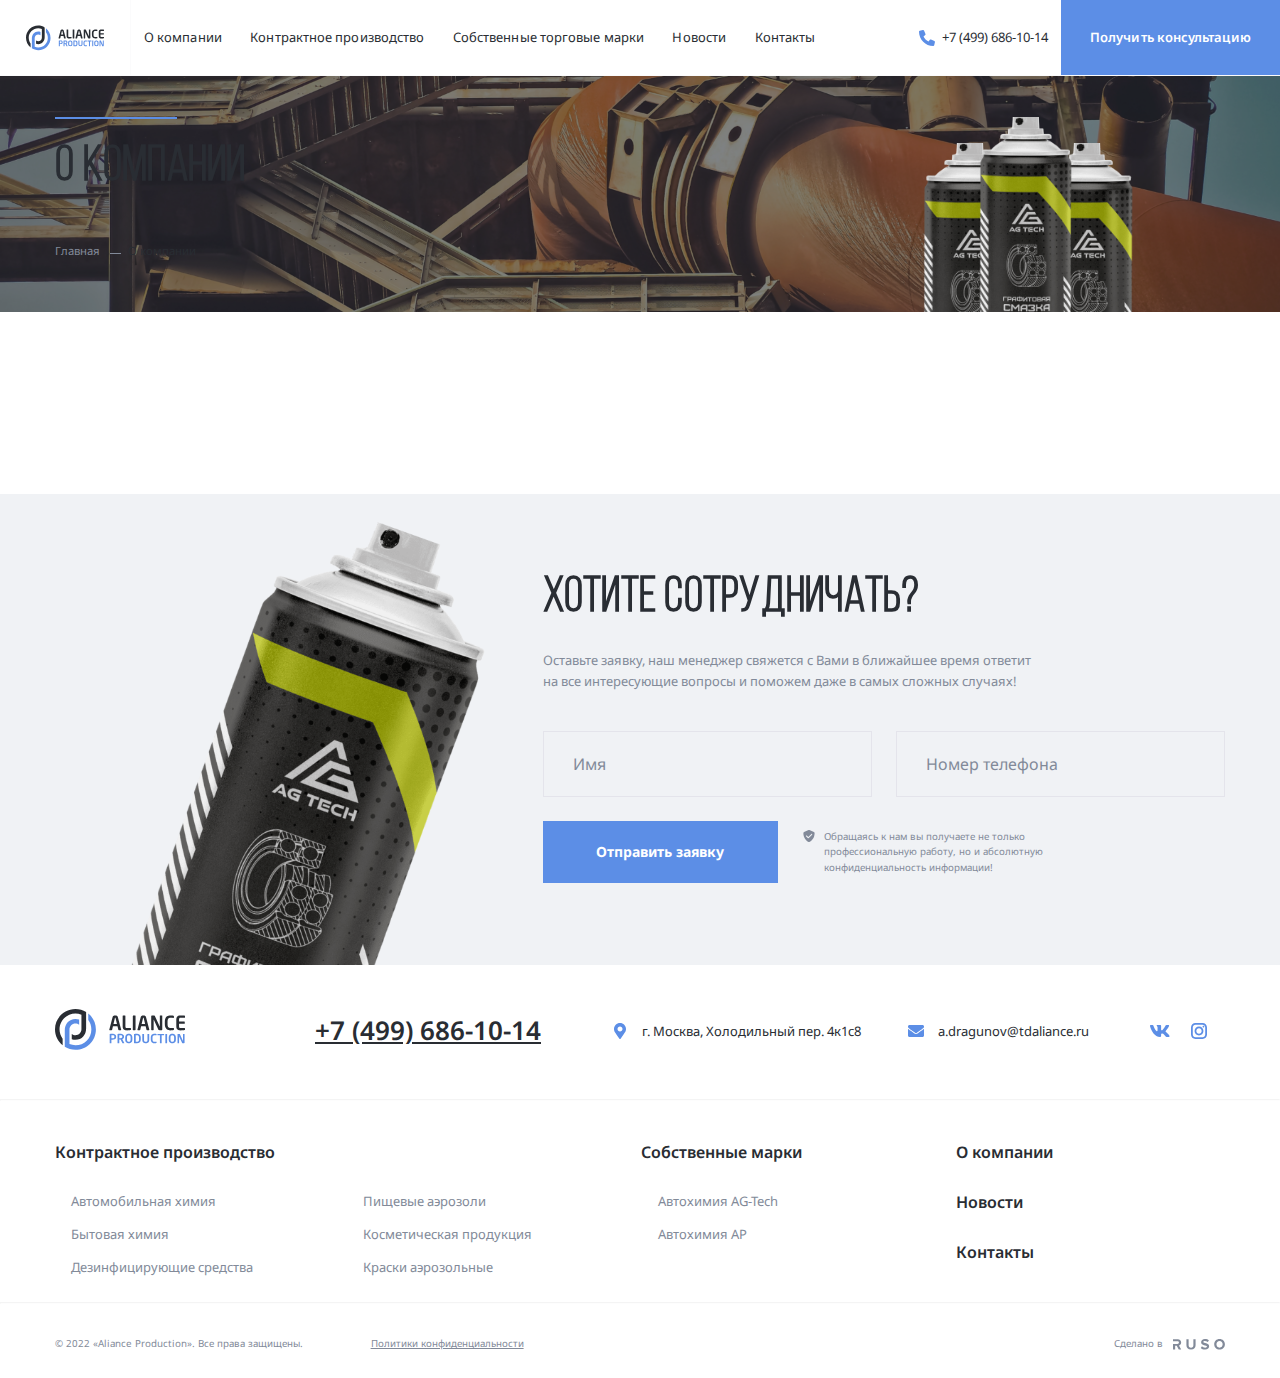
==== commit 6280883f: "fix: header-inside" ====
--- a/about.html
+++ b/about.html
@@ -140,20 +140,19 @@
 
     <div class="inside-header">
       <div class="inside-header-wrapper">
-        <div class="image-field">
-          <img
-            class="back-inside-header-image"
-            src="img/back-inside-header-image.png"
-            alt="back-inside-header-image"
-          />
-          <div class="blackout"></div>
-        </div>
+        <img
+          class="back-inside-header-image"
+          src="img/back-inside-header-image.png"
+          alt="back-inside-header-image"
+        />
+        <div class="blackout"></div>
         <section class="section">
           <div class="container">
-            <div class="heder-inside-content">
-              <div class="header-inside-title">
+            <div class="inside-header-content">
+              <div class="inside-header-title">
                 <div class="seporator"></div>
                 <h2 class="section-title">О компании</h2>
+                <h2 class="section-title-2">О компании</h2>
                 <ul class="breadcrumb">
                   <li class="breadcrumb-item">
                     <a href="#" class="crumb-item">Главная</a>
--- a/css/style.css
+++ b/css/style.css
@@ -1018,9 +1018,11 @@
   position: relative;
   z-index: 0;
   height: 100%;
+  width: 100%;
 }
 .back-inside-header-image {
   position: absolute;
+  object-fit: cover;
   height: 100%;
   width: 100%;
   z-index: -1;
@@ -1032,32 +1034,36 @@
   z-index: -1;
   background-color: rgba(41, 45, 51, 0.6);
 }
-.heder-inside-content {
+.inside-header-content {
   padding-top: 3.125rem;
   display: flex;
   justify-content: space-between;
+}
+.inside-header-image {
+  width: 30rem;
+  height: 15rem;
 }
 .breadcrumb {
   display: flex;
   list-style: none;
   padding: 0;
   margin: 0;
-  padding-bottom: 50px;
+  padding-bottom: 3.125rem;
 }
 .crumb-item {
   text-decoration: none;
   position: relative;
-  margin-right: 34px;
+  margin-right: 2.125rem;
   align-items: center;
   color: rgb(130, 138, 153);
-  font-size: 14px;
+  font-size: 0.875rem;
   font-weight: 400;
   line-height: 160%;
 }
 .crumb-item::after {
   content: "";
   position: absolute;
-  width: 14px;
+  width: 0.875rem;
   height: 1px;
   background: rgb(130, 138, 153);
   margin-left: 10px;
@@ -1242,6 +1248,9 @@
   }
   .section-cta {
     padding-bottom: 4.2rem;
+  }
+  .inside-header-image {
+    display: none;
   }
 }
 @media (max-width: 992px) {
